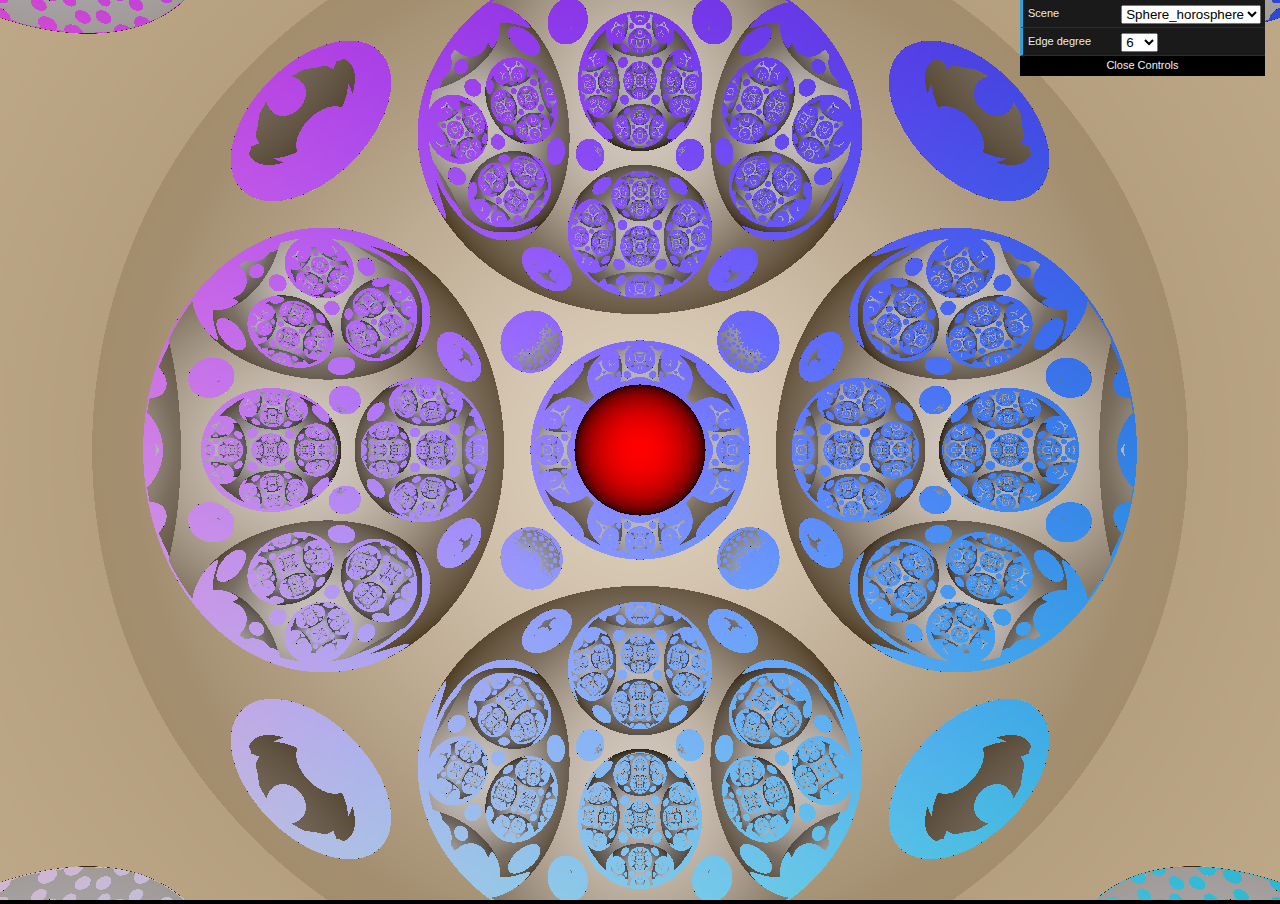
==== debug/index.html @ 9332ac8d "Added a debug folder for mobile projects" ====
﻿<!DOCTYPE html>
<html lang="en">
<head>
  <!-- Basic Page Needs
  –––––––––––––––––––––––––––––––––––––––––––––––––– -->
  <meta charset="utf-8">
  <title>Hyperbolic Raymarching</title>
  <!-- Metas
  –––––––––––––––––––––––––––––––––––––––––––––––––– -->
  <meta name="viewport" content="width=device-width, user-scalable=no, minimum-scale=1.0, maximum-scale=1.0">
  <!-- Style
  –––––––––––––––––––––––––––––––––––––––––––––––––– -->
  <style>
      body {
          background-color: #000;
          color: #fff;
          margin: 0px;
          padding: 0;
          overflow: hidden;
      }
  </style>
  <!-- Favicon
  –––––––––––––––––––––––––––––––––––––––––––––––––– -->
  <link rel="icon" type="image/png" href="images/favicon.png">
</head>

<body>
  <img id="vr-icon" src="images/vr-icon.png" height="50px"
    style="
      position: fixed;
      bottom: 30px;
      right: 50px;
      display: none;
  "/>
</body>


<!-- Vertex Shader
–––––––––––––––––––––––––––––––––––––––––––––––––– -->

<script type="x-shader/x-vertex" id="vertexShader">
  void main()
  {
      gl_Position = projectionMatrix * modelViewMatrix * vec4(position.xyz, 1.0);
  }
</script>

<!-- Scripts
–––––––––––––––––––––––––––––––––––––––––––––––––– -->
<script src="js/lib/three.min.js"></script>
<script src="js/lib/dat.gui.min.js"></script>
<script src="js/NonEuclideanMath.js"></script>
<script src="js/HypMath.js"></script>
<script src="js/vr/PhoneVR.js"></script>
<script src="js/vr/VRControlsHyperbolic.js"></script>
<script src="js/vr/VREffect.js"></script>
<script src="js/SceneManipulator.js"></script>
<script src="js/HyperSpace.js" id="mainCode"></script>
</html>
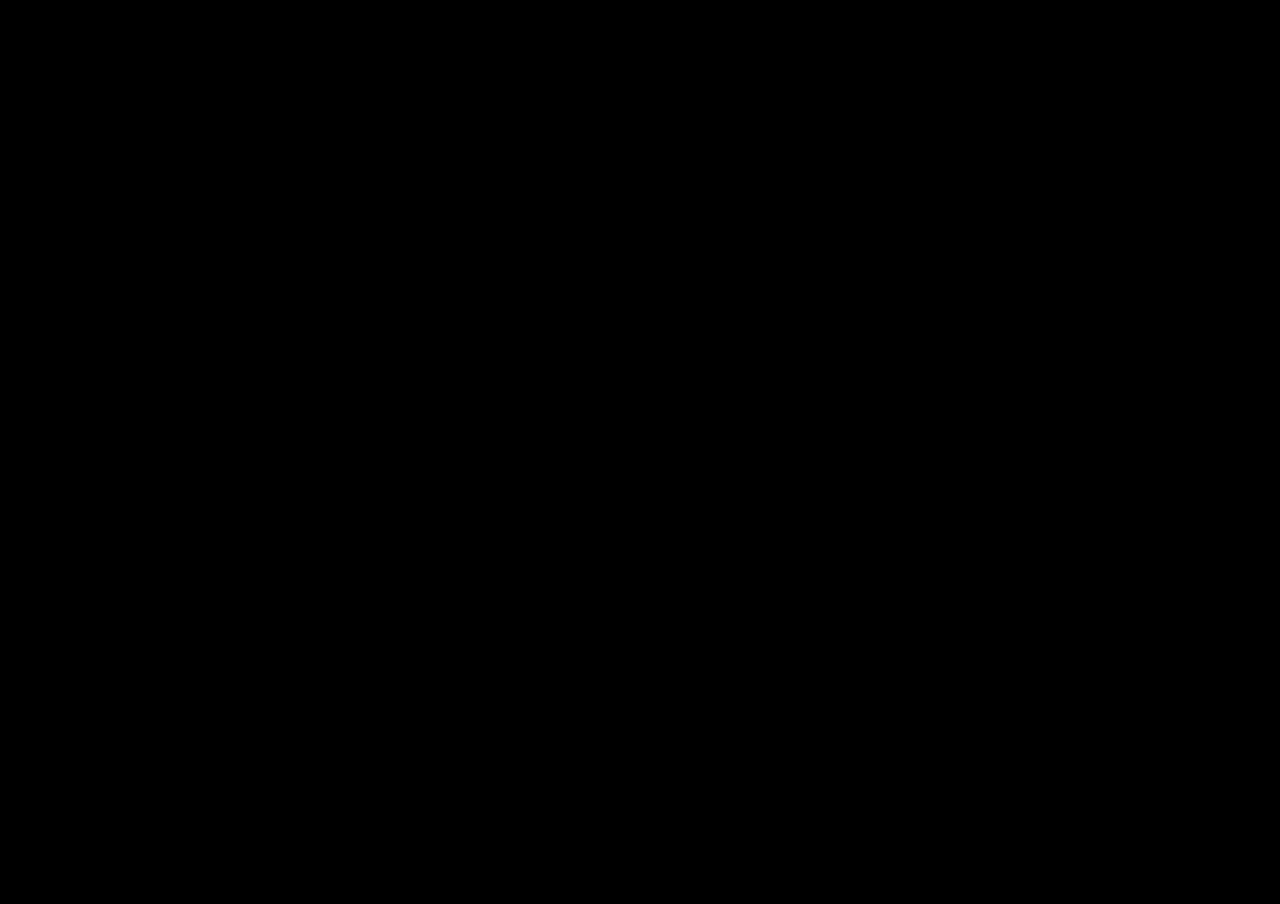
==== commit a278da1b: "Older version from before" ====
--- a/debug/index.html
+++ b/debug/index.html
@@ -1,4 +1,4 @@
-﻿<!DOCTYPE html>
+<!DOCTYPE html>
 <html lang="en">
 <head>
   <!-- Basic Page Needs
@@ -48,12 +48,10 @@
 <!-- Scripts
 –––––––––––––––––––––––––––––––––––––––––––––––––– -->
 <script src="js/lib/three.min.js"></script>
-<script src="js/lib/dat.gui.min.js"></script>
-<script src="js/NonEuclideanMath.js"></script>
 <script src="js/HypMath.js"></script>
 <script src="js/vr/PhoneVR.js"></script>
 <script src="js/vr/VRControlsHyperbolic.js"></script>
 <script src="js/vr/VREffect.js"></script>
+<script src="js/HyperSpace.js" id="mainCode"></script>
 <script src="js/SceneManipulator.js"></script>
-<script src="js/HyperSpace.js" id="mainCode"></script>
 </html>
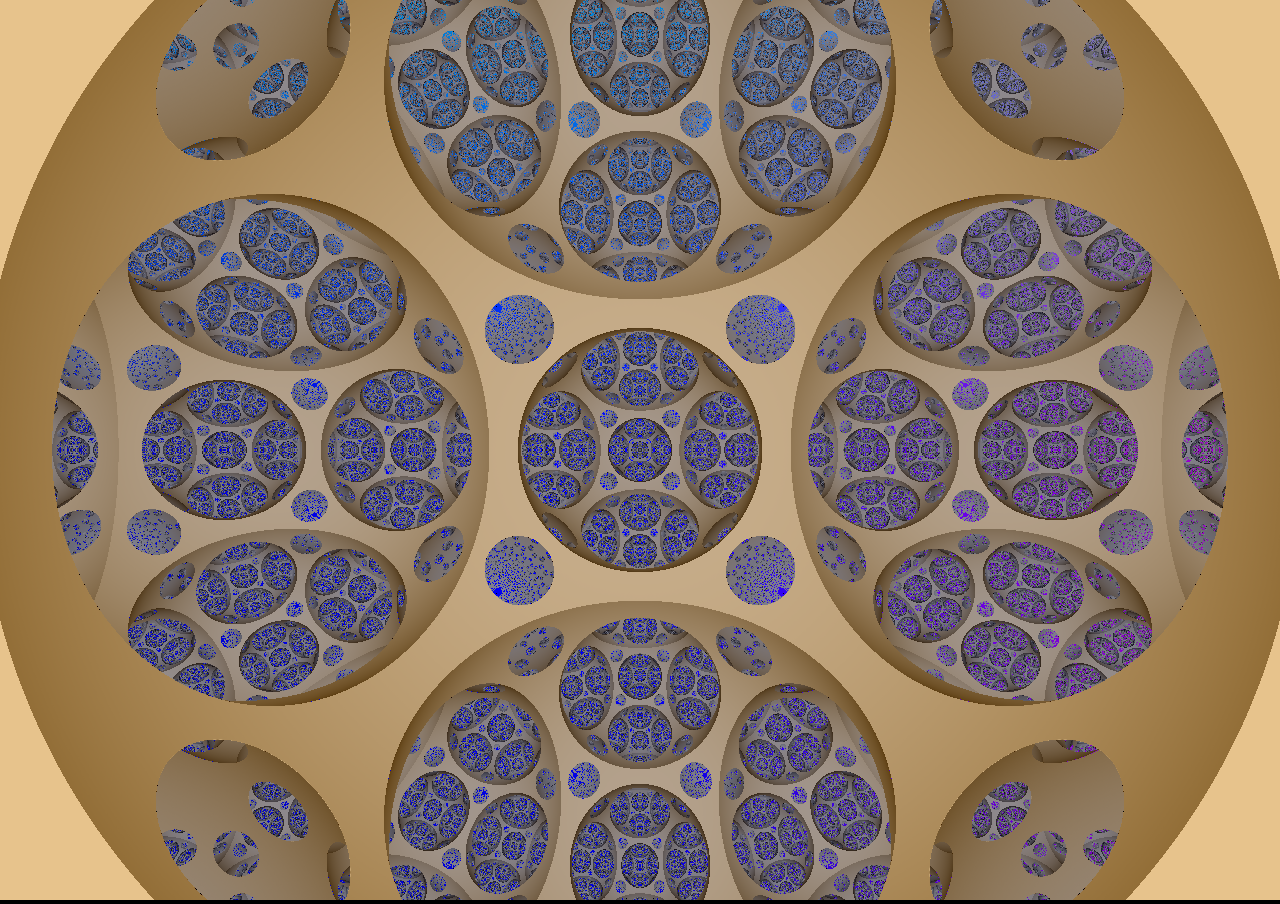
==== commit 72ae5f90: "Feb 24 Version" ====
--- a/debug/index.html
+++ b/debug/index.html
@@ -35,13 +35,348 @@
 </body>
 
 
-<!-- Vertex Shader
+<!-- Shaders
 –––––––––––––––––––––––––––––––––––––––––––––––––– -->
 
 <script type="x-shader/x-vertex" id="vertexShader">
   void main()
   {
       gl_Position = projectionMatrix * modelViewMatrix * vec4(position.xyz, 1.0);
+  }
+</script>
+
+<script type="x-shader/x-fragment" id="fragmentShader">
+  const int MAX_MARCHING_STEPS = 127;
+  const float MIN_DIST = 0.0;
+  const float MAX_DIST = 10.0;
+  const float EPSILON = 0.0001;
+  const vec4 ORIGIN = vec4(0,0,0,1);
+
+  const float halfIdealCubeWidthKlein = 0.5773502692;
+  const vec4 idealCubeCornerKlein = vec4(halfIdealCubeWidthKlein, halfIdealCubeWidthKlein, halfIdealCubeWidthKlein, 1.0);
+
+  const float sphereRad = 1.0;
+  const float horosphereSize = 2.6;  //spheres intersect
+
+  // const float sphereRad = 0.5;
+  // const float horosphereSize = 1.5;  // horospheres intersect
+
+  uniform vec2 screenResolution;
+  uniform vec3 cameraPos;
+  uniform vec4 cameraQuat;
+  uniform float fov;
+  uniform mat4 generators[6];
+  uniform mat4 invGenerators[6];
+  uniform float halfCubeWidthKlein;
+
+  //-------------------------------------------------------
+  //Hyperboloid Functions
+  //-------------------------------------------------------
+
+  float lorentzDot(vec4 u, vec4 v){
+    return u.w*v.w - u.x*v.x - u.y*v.y - u.z*v.z;
+  } /// on hyperbolold if lorentzDot(u,u) = 1, so w*w = 1 + x*x + y*y + z*z
+
+  vec4 projectToHyperboloid(vec4 v) {  //projects to either hyperboloid depending if input 
+    //is timelike or spacelike
+    return v/sqrt(abs(lorentzDot(v,v)));
+  }
+
+  vec4 projectToKlein(vec4 v){
+    return v/v.w;
+  }
+
+  vec3 qtransform( vec4 q, vec3 v ){
+    return v + 2.0*cross(cross(v, -q.xyz ) + q.w*v, -q.xyz);
+  }
+
+  //-------------------------------------------------------
+  //Hyperbolic Math functions
+  //-------------------------------------------------------
+  float cosh(float x){
+    float eX = exp(x);
+    return (0.5 * (eX + 1.0/eX));
+  }
+  float sinh(float x){
+    float eX = exp(x);
+    return (0.5 * (eX - 1.0/eX));
+  }
+  float acosh(float x){ //must be more than 1
+    return log(x + sqrt(x*x-1.0));
+  }
+  float asinh(float x){ 
+    return log(x + sqrt(x*x+1.0));
+  }
+
+  float hypNorm(vec4 v){
+  	return sqrt(abs(lorentzDot(v,v)));
+  }
+
+  vec4 lorentzNormalize(vec4 v){  // cannot do to a light like vector
+    return v/hypNorm(v);  // note that this is the same function as projectToHyperboloid
+  }
+
+  float hypDistance(vec4 u, vec4 v){
+    float bUV = lorentzDot(u,v);
+    return acosh(bUV);
+  }
+
+  vec4 vPrimeFromV(vec4 u, vec4 v){  // given points u and v on hyperboloid, make
+    // the point vPrime for use in parametrising the geodesic from u through v
+    vec4 w = v - lorentzDot(u, v)*u;
+    return (1.0/hypNorm(w)*w);
+  }
+
+  vec4 pointOnGeodesic(vec4 u, vec4 vPrime, float dist){ // get point on 
+    // hyperboloid at distance dist on the geodesic from u through v
+    return u*cosh(dist) + vPrime*sinh(dist);
+  }
+
+  vec4 tangentVectorOnGeodesic(vec4 u, vec4 vPrime, float dist){
+    // note that this point has lorentzDot with itself of -1, so it is on other hyperboloid
+    return u*sinh(dist) + vPrime*cosh(dist);
+  }
+
+  vec4 pointOnGeodesicAtInfinity(vec4 u, vec4 vPrime){ // returns point on the light
+    // cone intersect Klein model corresponding to the point at infinity on the
+    // geodesic through u and v
+    return projectToKlein(u + vPrime);
+  }
+
+  mat4 translateByVector(vec3 v) { // trickery from Jeff Weeks' Curved Spaces app
+    float dx = v.x;
+    float dy = v.y;
+    float dz = v.z;
+    float len = sqrt(dx*dx + dy*dy + dz*dz);
+    if (len == 0.0){
+      return mat4(1.0);
+    }
+    else{
+        dx /= len;
+        dy /= len;
+        dz /= len;
+        mat4 m = mat4(vec4(0, 0, 0, dx),
+                      vec4(0, 0, 0, dy),
+                      vec4(0, 0, 0, dz),
+                      vec4(dx,dy,dz, 0));
+        mat4 m2 = m*m;
+        float c1 = sinh(len);
+        float c2 = cosh(len) - 1.0;
+        return mat4(1.0) + c1 * m + c2 * m2;
+      }
+  }
+
+  //-------------------------------------------------------
+
+  vec4 getRay(float fov, vec2 resolution, vec2 fragCoord){
+    vec2 xy = 0.2*((fragCoord - 0.5*resolution)/resolution.x);
+    float z = 0.1;
+    vec3 pPre = qtransform(cameraQuat, vec3(xy,z));
+    vec4 p = projectToHyperboloid(vec4(pPre, 1.0));
+    return p;
+  }
+
+  //-------------------------------------------------------
+  //Raymarch functions
+  //-------------------------------------------------------
+  float unionSDF(float d1, float d2){
+    return min(d1, d2);
+  }
+
+  float differenceSDF(float d1, float d2){
+    return max(-d1, d2);
+  }
+
+  //Raymarch primitives
+
+  float sphereHSDF(vec4 samplePoint, vec4 center, float size){
+    return hypDistance(samplePoint, center) - size;
+  }
+
+  float horosphereHSDF(vec4 samplePoint, vec4 lightPoint){
+    return log(lorentzDot(samplePoint, lightPoint));
+  }
+
+  float geodesicPlaneHSDF(vec4 samplePoint, vec4 dualPoint, float offset){
+    return asinh(lorentzDot(samplePoint, dualPoint)) - offset;
+  }
+
+  float sceneHSDF(vec4 samplePoint){
+    float sphereInv = -sphereHSDF(samplePoint, ORIGIN, sphereRad);
+    float horosphere = horosphereHSDF(abs(samplePoint), horosphereSize*idealCubeCornerKlein);
+    float diff = differenceSDF(horosphere, sphereInv);
+    float final = differenceSDF(horosphere, sphereInv);
+    // float final = horosphere;
+    return final;
+  }
+
+  // float sceneHSDF(vec4 samplePoint){   /// draw sides of the cube fundamental domain
+  //   // float sphereInv = -sphereHSDF(samplePoint, ORIGIN, sphereRad);
+  //   // float horosphere = horosphereHSDF(abs(samplePoint), horosphereSize*idealCubeCornerKlein);
+  //   // float diff = differenceSDF(horosphere, sphereInv);
+  //   vec4 dualPoint0 = projectToHyperboloid(vec4(1.0/halfCubeWidthKlein,0.0,0.0,1.0));
+  //   vec4 dualPoint1 = projectToHyperboloid(vec4(0.0,1.0/halfCubeWidthKlein,0.0,1.0));
+  //   vec4 dualPoint2 = projectToHyperboloid(vec4(0.0,0.0,1.0/halfCubeWidthKlein,1.0));
+  //   float plane0 = geodesicPlaneHSDF(abs(samplePoint), dualPoint0, 0.0);
+  //   float plane1 = geodesicPlaneHSDF(abs(samplePoint), dualPoint1, 0.0);
+  //   float plane2 = geodesicPlaneHSDF(abs(samplePoint), dualPoint2, 0.0);
+  //   // float final = unionSDF(unionSDF(unionSDF(diff,plane0),plane1),plane2);
+  //   float final = unionSDF(unionSDF(plane0,plane1),plane2);
+  //   // float final = differenceSDF(horosphere, sphereInv);
+  //   return final;
+  // }
+
+  // float sceneHSDF(vec4 samplePoint){   /// draw dual cells?
+  //   // float sphereInv = -sphereHSDF(samplePoint, ORIGIN, sphereRad);
+  //   // float horosphere = horosphereHSDF(abs(samplePoint), horosphereSize*idealCubeCornerKlein);
+  //   // float diff = differenceSDF(horosphere, sphereInv);
+  //   vec4 dualPoint0 = projectToHyperboloid(vec4(halfCubeWidthKlein,halfCubeWidthKlein,halfCubeWidthKlein,1.0));
+  //   // vec4 dualPoint1 = projectToHyperboloid(vec4(0.0,1.0/halfCubeWidthKlein,0.0,1.0));
+  //   // vec4 dualPoint2 = projectToHyperboloid(vec4(0.0,0.0,1.0/halfCubeWidthKlein,1.0));
+  //   float plane0 = geodesicPlaneHSDF(abs(samplePoint), dualPoint0, 0.0);
+  //   // float plane1 = geodesicPlaneHSDF(abs(samplePoint), dualPoint1, 0.0);
+  //   // float plane2 = geodesicPlaneHSDF(abs(samplePoint), dualPoint2, 0.0);
+  //   // float final = unionSDF(diff,plane0);
+  //   // float final = unionSDF(unionSDF(plane0,plane1),plane2);
+  //   // float final = differenceSDF(horosphere, sphereInv);
+  //   float final = plane0;
+  //   return final;
+  // }
+
+  //-------------------------------------------------------
+
+
+  bool isOutsideCell(vec4 samplePoint, out mat4 fixMatrix){
+    vec4 kleinSamplePoint = projectToKlein(samplePoint);
+    if(kleinSamplePoint.x > halfCubeWidthKlein){
+      fixMatrix = invGenerators[0];
+      return true;
+    }
+    if(kleinSamplePoint.x < -halfCubeWidthKlein){
+      fixMatrix = invGenerators[1];
+      return true;
+    }
+    if(kleinSamplePoint.y > halfCubeWidthKlein){
+      fixMatrix = invGenerators[2];
+      return true;
+    }
+    if(kleinSamplePoint.y < -halfCubeWidthKlein){
+      fixMatrix = invGenerators[3];
+      return true;
+    }
+    if(kleinSamplePoint.z > halfCubeWidthKlein){
+      fixMatrix = invGenerators[4];
+      return true;
+    }
+    if(kleinSamplePoint.z < -halfCubeWidthKlein){
+      fixMatrix = invGenerators[5];
+      return true;
+    }
+    return false;
+  }
+
+  float raymarchDistance(vec4 rO, vec4 rD, float start, float end, out vec4 endPoint, out vec4 endRayTangentVector, out float tilingSteps){
+    float totalDepth = start;
+    float localDepth = totalDepth;
+    mat4 fixMatrix;
+    for(int i = 0; i< MAX_MARCHING_STEPS; i++){
+      vec4 samplePoint = pointOnGeodesic(rO, rD, localDepth);
+      if(isOutsideCell(samplePoint, fixMatrix)){
+        tilingSteps++;
+        vec4 newDirection = pointOnGeodesic(rO, rD, localDepth + 0.1); //forwards a bit
+        rO = samplePoint*fixMatrix;
+        newDirection *= fixMatrix;
+        rO = projectToHyperboloid(rO);
+        newDirection = projectToHyperboloid(newDirection);
+        rD = vPrimeFromV(rO,newDirection);
+        localDepth = start;
+      }
+      else{
+        float dist = sceneHSDF(samplePoint);
+        if(dist < EPSILON){
+          endPoint = samplePoint;
+          endRayTangentVector = tangentVectorOnGeodesic(rO, rD, localDepth);
+          return totalDepth;
+        }
+        totalDepth += dist;
+        localDepth += dist;
+        if(totalDepth >= end){
+          endPoint = pointOnGeodesic(rO, rD, localDepth);
+          endRayTangentVector = tangentVectorOnGeodesic(rO, rD, localDepth);
+          return end;
+        }
+      }
+    }
+    endPoint = pointOnGeodesicAtInfinity(rO, rD);
+    endRayTangentVector = tangentVectorOnGeodesic(rO, rD, localDepth);
+    return end;
+  }
+
+ //COLORING FUNCTIONS ++++++++++++++++++++++++++++++++++++++++++++++++++++
+ vec4 estimateNormal(vec4 p) { // normal vector is in tangent plane to hyperboloid at p
+    // float denom = sqrt(1.0 + p.x*p.x + p.y*p.y + p.z*p.z);  // first, find basis for that tangent hyperplane
+    float denom = p.w;
+    vec4 basis_x = lorentzNormalize(vec4(denom,0.0,0.0,p.x));  // dw/dx = x/denom on hyperboloid
+    vec4 basis_y = vec4(0.0,denom,0.0,p.y);  // dw/dy = y/denom
+    vec4 basis_z = vec4(0.0,0.0,denom,p.z);  // dw/dz = z/denom  /// note that these are not orthonormal!
+    basis_y = lorentzNormalize(basis_y + lorentzDot(basis_y, basis_x)*basis_x); // need to Gram Schmidt
+    basis_z = lorentzNormalize(basis_z + lorentzDot(basis_z, basis_x)*basis_x + lorentzDot(basis_z, basis_y)*basis_y);
+   return lorentzNormalize(
+       basis_x * (sceneHSDF(projectToHyperboloid(p + EPSILON*basis_x)) - sceneHSDF(projectToHyperboloid(p - EPSILON*basis_x))) +
+       basis_y * (sceneHSDF(projectToHyperboloid(p + EPSILON*basis_y)) - sceneHSDF(projectToHyperboloid(p - EPSILON*basis_y))) +
+       basis_z * (sceneHSDF(projectToHyperboloid(p + EPSILON*basis_z)) - sceneHSDF(projectToHyperboloid(p - EPSILON*basis_z)))
+   );
+ }
+ //+++++++++++++++++++++++++++++++++++++++++++++++++++++++++++++++++++++++
+
+  void main(){
+    vec4 endPoint = vec4(0.0,0.0,0.0,1.0);
+    vec4 endRayTangentVector = vec4(0.0,0.0,0.0,0.0);
+    float tilingSteps = 1.0;
+    vec4 rayOrigin = vec4(0.0,0.0,0.0,1.0);
+    //camera position must be translated in hyperboloid ------------------------
+    rayOrigin *= translateByVector(cameraPos);
+    //generate direction then transform to hyperboloid ------------------------
+    vec4 rayDirV = getRay(90.0, screenResolution, gl_FragCoord.xy);
+    rayDirV *= translateByVector(cameraPos);
+    vec4 rayDirVPrime = vPrimeFromV(rayOrigin, rayDirV);
+    //get our raymarched distance back ------------------------
+    float dist = raymarchDistance(rayOrigin, rayDirVPrime, MIN_DIST, MAX_DIST, endPoint, endRayTangentVector, tilingSteps);
+    if((dist > MAX_DIST - EPSILON)||(tilingSteps >= float(MAX_MARCHING_STEPS) - 0.5)){
+      //Didn't hit anything ------------------------
+      vec4 pointAtInfinity = pointOnGeodesicAtInfinity(rayOrigin, rayDirVPrime);
+      gl_FragColor = vec4(pointAtInfinity.x, pointAtInfinity.y, pointAtInfinity.z,1.0);
+      return;
+    }
+
+    vec4 surfaceNormal = estimateNormal(endPoint);
+    float shineShade = lorentzDot(surfaceNormal, endRayTangentVector);
+    float depthShade = max(1.0-dist/5.0, 0.0);
+    float stepsShade = max(1.0-tilingSteps/3.0,0.0);
+    // float comboShade = shineShade*depthShade;
+    vec4 depthColor = vec4(depthShade,depthShade*0.65,0.1,1.0);
+    // vec4 stepsColor = vec4(stepsShade,stepsShade,stepsShade,1.0);
+    vec4 shineColor = vec4(shineShade,shineShade,shineShade,1.0);
+    // vec4 comboColor = vec4(comboShade,comboShade,comboShade,1.0);
+    // vec4 orange = vec4(1.0,0.65,0.1,1.0);
+    // vec4 white = vec4(1.0,1.0,1.0,1.0);
+    // vec4 normalColor = vec4(abs(normalize(projectToKlein(surfaceNormal).xyz)),1.0);
+    //abs is needed to avoid inconsistencies in shading coming from different paths
+    // vec4 endRayColor = vec4((normalize(projectToKlein(endRayTangentVector).xyz)),1.0);
+    //to the same cube giving different orientations of the cube
+
+    // gl_FragColor = 0.85 * depthColor + 0.15 * normalColor;
+    // if(comboShade < 0.5){
+    //   gl_FragColor = 2.0 * comboShade * orange;
+    // }
+    // else{
+    //   gl_FragColor = 2.0*(comboShade-0.5)*white + (1.0 - 2.0*(comboShade-0.5))*orange;
+    // }
+    gl_FragColor = 0.5*depthColor + 0.5*shineColor;
+    // gl_FragColor = shineColor;
+    // gl_FragColor = 0.2*stepsColor + 0.8*normalColor;
+    // gl_FragColor = normalColor;
+    // gl_FragColor = endRayColor;
   }
 </script>
 
